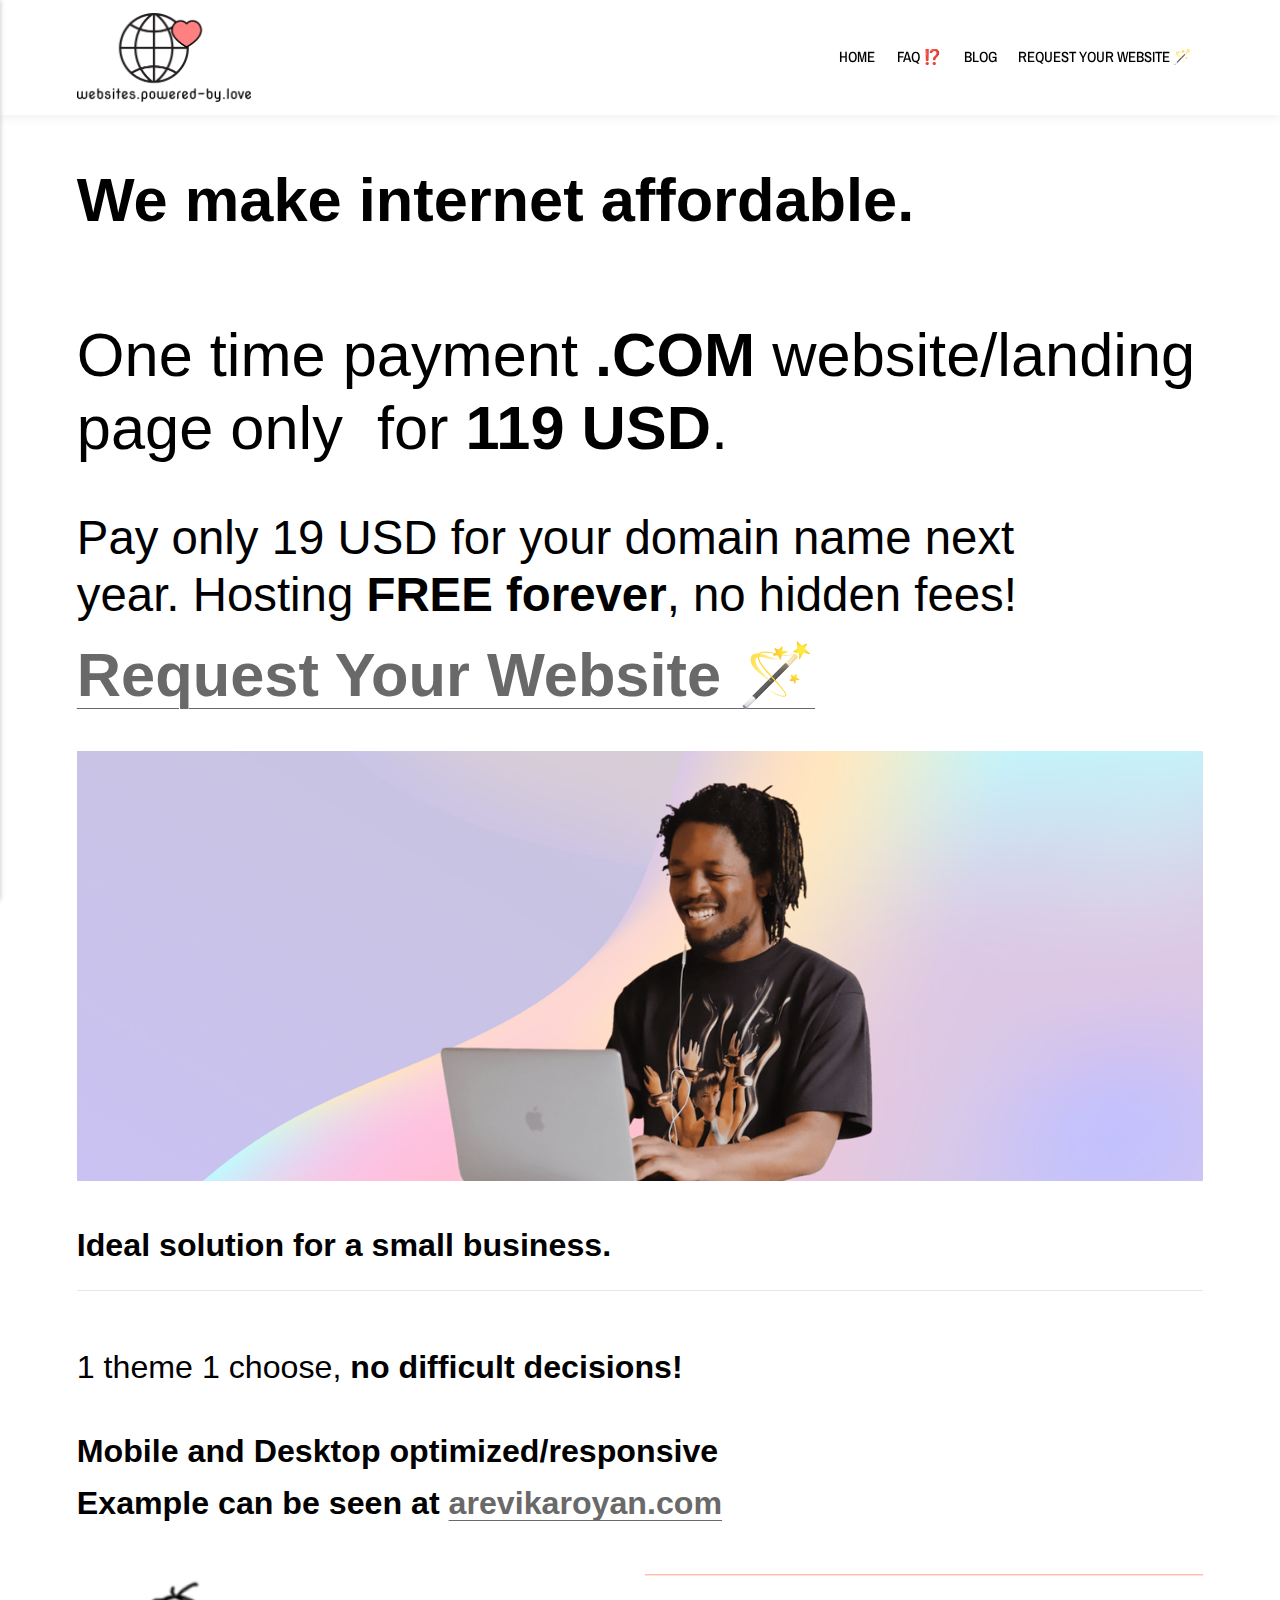
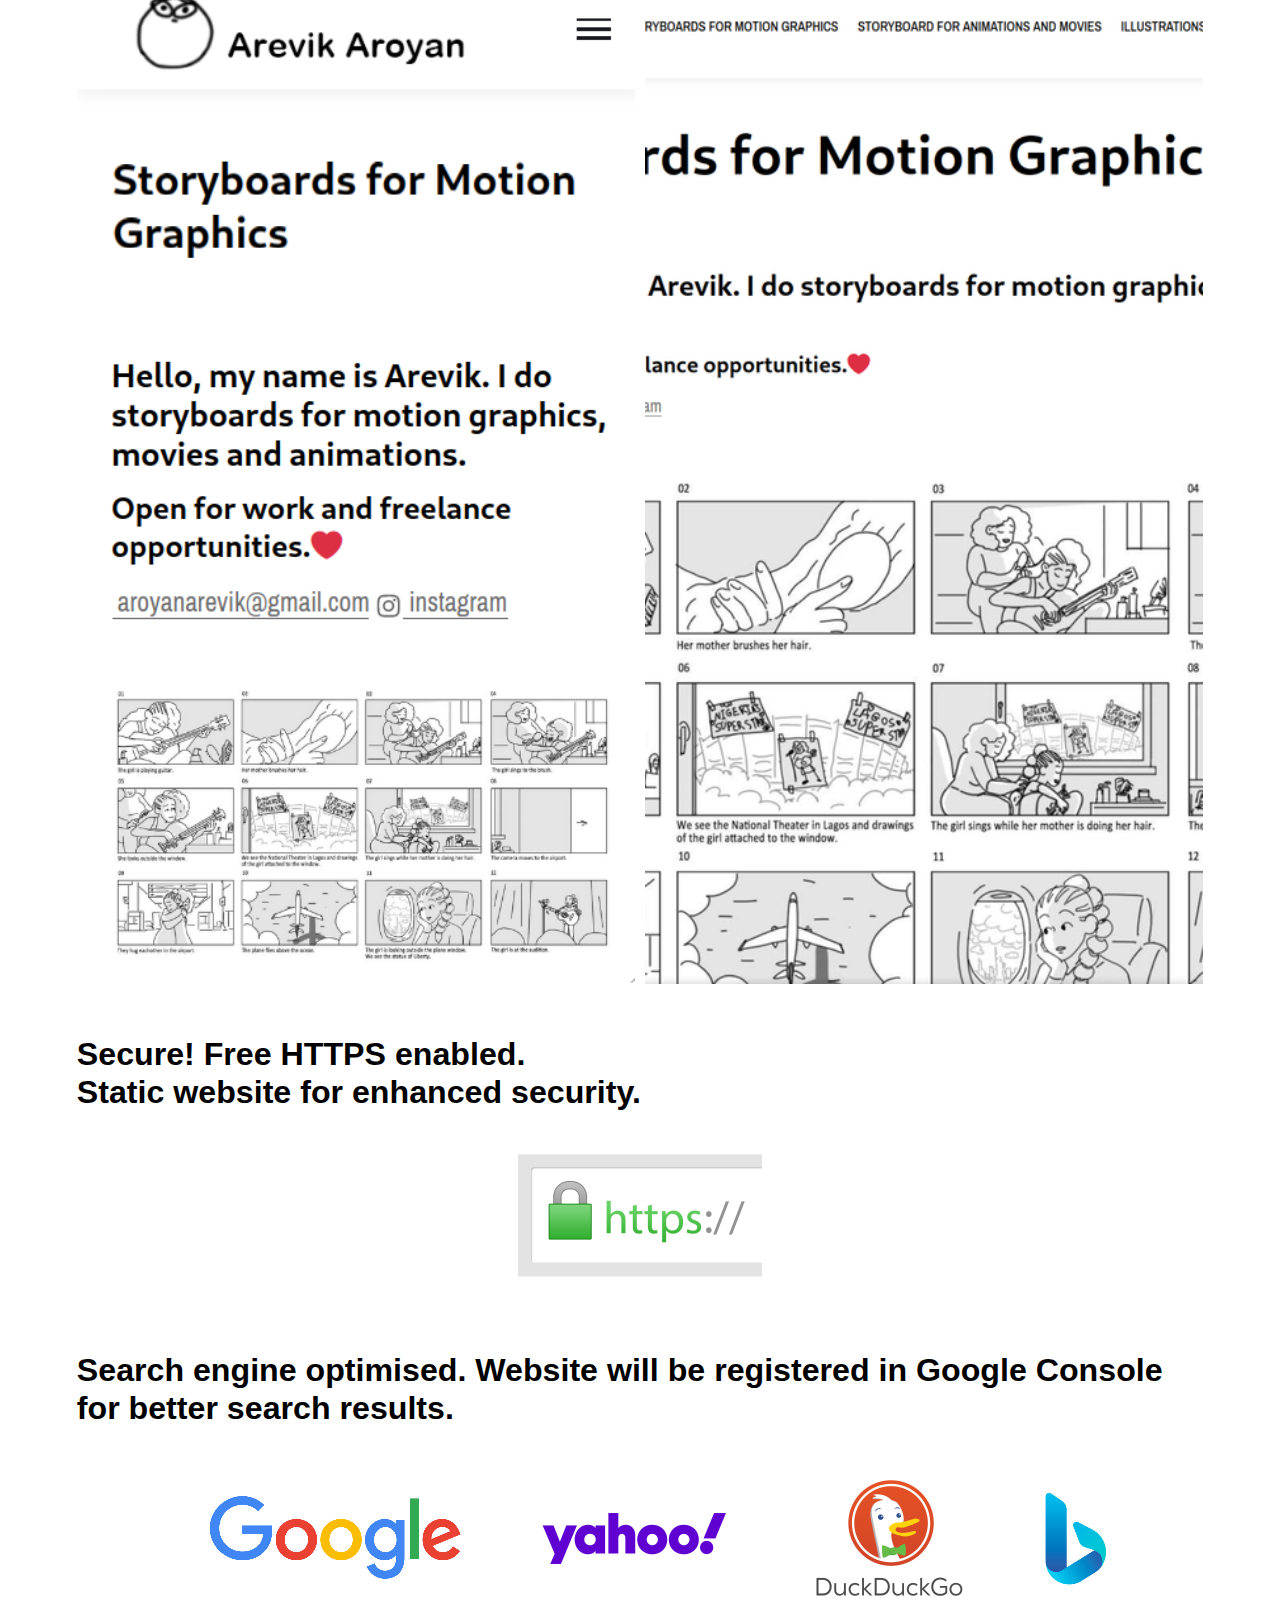
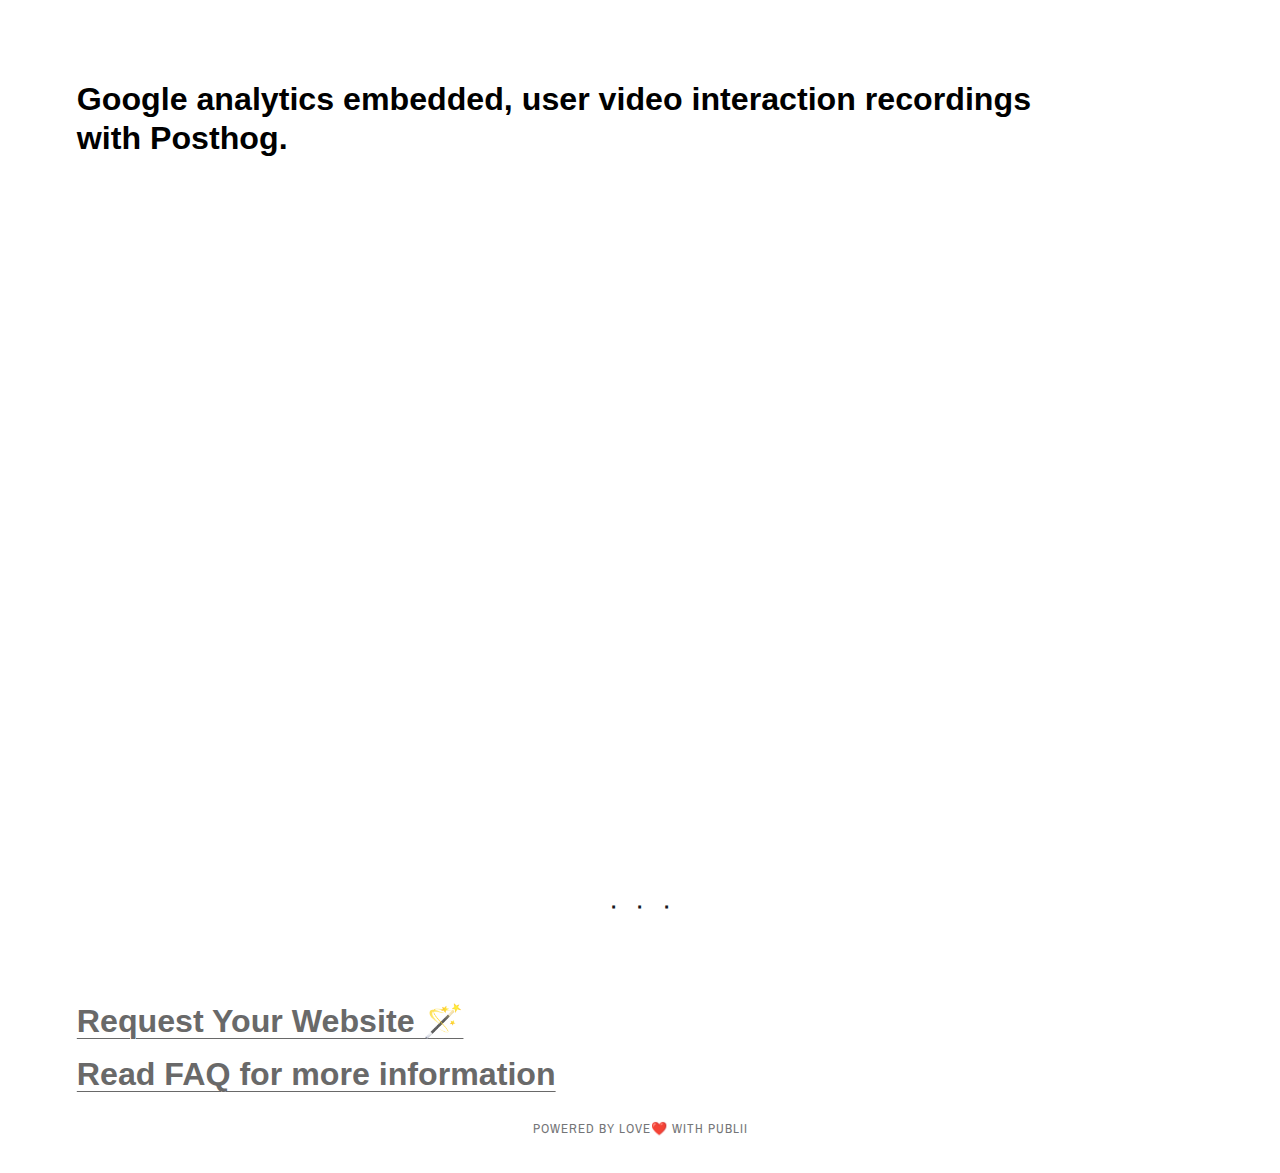
==== index.html @ 9381886c "Updated from Publii" ====
<!DOCTYPE html><html lang="en-gb"><head><meta charset="utf-8"><meta http-equiv="X-UA-Compatible" content="IE=edge"><meta name="viewport" content="width=device-width,initial-scale=1"><title>websites.powered-by.love</title><meta name="generator" content="Publii Open-Source CMS for Static Site"><link rel="canonical" href="https://shekspir55.github.io/websites.powered-by/"><link rel="alternate" type="application/atom+xml" href="https://shekspir55.github.io/websites.powered-by/feed.xml"><link rel="alternate" type="application/json" href="https://shekspir55.github.io/websites.powered-by/feed.json"><meta property="og:title" content="websites.powered-by.love"><meta property="og:image" content="https://shekspir55.github.io/websites.powered-by/media/website/path14175.png"><meta property="og:site_name" content="websites.powered-by.love"><meta property="og:description" content=""><meta property="og:url" content="https://shekspir55.github.io/websites.powered-by/"><meta property="og:type" content="website"><link rel="shortcut icon" href="https://shekspir55.github.io/websites.powered-by/media/website/1q.png" type="image/x-icon"><link rel="next" href="https://shekspir55.github.io/websites.powered-by/page/2/"><link rel="preload" href="https://shekspir55.github.io/websites.powered-by/assets/dynamic/fonts/archivonarrow/archivonarrow.woff2" as="font" type="font/woff2" crossorigin><link rel="stylesheet" href="https://shekspir55.github.io/websites.powered-by/assets/css/style.css?v=2bb190a3714b5982da60c66090cb74fc"><link rel="stylesheet" href="https://shekspir55.github.io/websites.powered-by/assets/css/photoswipe.css?v=357f87f4e9502a5318d89e8e76e0a344"><script type="application/ld+json">{"@context":"http://schema.org","@type":"Organization","name":"websites.powered-by.love","logo":"https://shekspir55.github.io/websites.powered-by/media/website/path14175.png","url":"https://shekspir55.github.io/websites.powered-by/","sameAs":[]}</script><style>.pswp--svg .pswp__button,
		                 .pswp--svg .pswp__button--arrow--left:before,
		                 .pswp--svg .pswp__button--arrow--right:before {
			                background-image: url(https://shekspir55.github.io/websites.powered-by/assets/svg/gallery-icons-light.svg);
		                 }</style><script async src="https://www.googletagmanager.com/gtag/js?id=G-YWDG2WTT13"></script><script>window.dataLayer = window.dataLayer || [];
  function gtag(){dataLayer.push(arguments);}
  gtag('js', new Date());

  gtag('config', 'G-YWDG2WTT13');</script><script>!function(t,e){var o,n,p,r;e.__SV||(window.posthog=e,e._i=[],e.init=function(i,s,a){function g(t,e){var o=e.split(".");2==o.length&&(t=t[o[0]],e=o[1]),t[e]=function(){t.push([e].concat(Array.prototype.slice.call(arguments,0)))}}(p=t.createElement("script")).type="text/javascript",p.async=!0,p.src=s.api_host+"/static/array.js",(r=t.getElementsByTagName("script")[0]).parentNode.insertBefore(p,r);var u=e;for(void 0!==a?u=e[a]=[]:a="posthog",u.people=u.people||[],u.toString=function(t){var e="posthog";return"posthog"!==a&&(e+="."+a),t||(e+=" (stub)"),e},u.people.toString=function(){return u.toString(1)+".people (stub)"},o="capture identify alias people.set people.set_once set_config register register_once unregister opt_out_capturing has_opted_out_capturing opt_in_capturing reset isFeatureEnabled onFeatureFlags getFeatureFlag getFeatureFlagPayload reloadFeatureFlags group updateEarlyAccessFeatureEnrollment getEarlyAccessFeatures getActiveMatchingSurveys getSurveys".split(" "),n=0;n<o.length;n++)g(u,o[n]);e._i.push([i,s,a])},e.__SV=1)}(document,window.posthog||[]);
    posthog.init('phc_wtRi8FMsAOZRmeMIQStQ4DPzgzR9yTfXmKylAHMdmz2',{api_host:'https://app.posthog.com'})</script></head><body><div class="site-container"><header class="top" id="js-header"><a class="logo" href="https://shekspir55.github.io/websites.powered-by/"><img src="https://shekspir55.github.io/websites.powered-by/media/website/path14175.png" alt="websites.powered-by.love" width="358" height="183"></a><nav class="navbar js-navbar"><button class="navbar__toggle js-toggle" aria-label="Menu" aria-haspopup="true" aria-expanded="false"><span class="navbar__toggle-box"><span class="navbar__toggle-inner">Menu</span></span></button><ul class="navbar__menu"><li><a href="https://shekspir55.github.io/websites.powered-by/home/" target="_self">Home</a></li><li><a href="https://shekspir55.github.io/websites.powered-by/faq/" title="faq" target="_self">FAQ ⁉️</a></li><li><a href="https://shekspir55.github.io/websites.powered-by/tags/blog/" target="_self">Blog</a></li><li><a href="https://shekspir55.github.io/websites.powered-by/contact/" target="_self">Request your website 🪄</a></li></ul></nav></header><main><article class="post"><div class="hero"><header class="hero__content"><div class="wrapper"><h1>We make internet affordable.</h1></div></header></div><div class="wrapper post__entry"><h1 id="span-stylefontweight-normalone-time-payment-spancomspan-stylefontweight-normal-websitelanding-page-onlynbsp-for-span119-usdspan-stylefontweight-normalspanbr"><span style="font-weight: normal;">One time payment </span>.COM<span style="font-weight: normal;"> website/landing page only&nbsp; for </span>119 USD<span style="font-weight: normal;">.</span><br></h1><h2 id="span-stylefontweight-normalpay-only-19-usd-for-your-domain-name-next-yearnbsphosting-spanfree-foreverspan-stylefontweight-normal-no-hidden-feesnbspspanbr"><span style="font-weight: normal;">Pay only 19 USD for your domain name next year.&nbsp;Hosting </span>FREE forever<span style="font-weight: normal;">, no hidden fees!&nbsp;</span><br></h2><h1 id="request-your-websitespan-stylefontweight-normalnbspspan"><a href="https://shekspir55.github.io/websites.powered-by/contact/">Request Your Website<span style="font-weight: normal;">&nbsp;🪄</span></a></h1><figure class="post__image post__image--center"><img decoding="async" loading="lazy" src="https://shekspir55.github.io/websites.powered-by/media/posts/16/removal.ai_214b4157-aac8-4cd3-b562-860cccdc4b7f-2023-08-03_08-09-2.png" sizes="100vw" srcset="https://shekspir55.github.io/websites.powered-by/media/posts/16/responsive/removal.ai_214b4157-aac8-4cd3-b562-860cccdc4b7f-2023-08-03_08-09-2-xs.png 300w, https://shekspir55.github.io/websites.powered-by/media/posts/16/responsive/removal.ai_214b4157-aac8-4cd3-b562-860cccdc4b7f-2023-08-03_08-09-2-sm.png 480w, https://shekspir55.github.io/websites.powered-by/media/posts/16/responsive/removal.ai_214b4157-aac8-4cd3-b562-860cccdc4b7f-2023-08-03_08-09-2-md.png 768w, https://shekspir55.github.io/websites.powered-by/media/posts/16/responsive/removal.ai_214b4157-aac8-4cd3-b562-860cccdc4b7f-2023-08-03_08-09-2-lg.png 1024w, https://shekspir55.github.io/websites.powered-by/media/posts/16/responsive/removal.ai_214b4157-aac8-4cd3-b562-860cccdc4b7f-2023-08-03_08-09-2-xl.png 1360w, https://shekspir55.github.io/websites.powered-by/media/posts/16/responsive/removal.ai_214b4157-aac8-4cd3-b562-860cccdc4b7f-2023-08-03_08-09-2-2xl.png 1600w" height="718" width="1880" alt=""></figure><h3 id="ideal-solution-for-a-small-business">Ideal solution for a small business.</h3><hr class="separator separator--long-line"><h3 id="span-stylefontweight-normal1-theme-1-spanspan-stylefontweight-400choosespanspan-stylefontweight-normal-spanno-difficult-decisions"><span style="font-weight: normal;">1 theme 1 </span><span style="font-weight: 400;">choose</span><span style="font-weight: normal;">, </span>no difficult decisions!</h3><div id="example-can-be-seen-at-arevikaroyancom"><h3>Mobile and Desktop optimized/responsive</h3><h3>Example can be seen at <a target="_blank" href="https://arevikaroyan.com">arevikaroyan.com</a></h3></div><div class="gallery-wrapper"><div class="gallery" data-columns="2"><figure class="gallery__item"><a href="https://shekspir55.github.io/websites.powered-by/media/posts/16/gallery/2023-08-03_09-31.png" data-size="440x797"><img decoding="async" loading="lazy" src="https://shekspir55.github.io/websites.powered-by/media/posts/16/gallery/2023-08-03_09-31-thumbnail.png" height="797" width="440" alt=""></a></figure><figure class="gallery__item"><a href="https://shekspir55.github.io/websites.powered-by/media/posts/16/gallery/2023-08-03_09-30.png" data-size="2256x1356"><img decoding="async" loading="lazy" src="https://shekspir55.github.io/websites.powered-by/media/posts/16/gallery/2023-08-03_09-30-thumbnail.png" height="769" width="1280" alt=""></a></figure></div></div><h3 id="secure-free-https-enabledbrstatic-website-for-enhanced-securitybr">Secure! Free HTTPS enabled.<br>Static website for enhanced security.<br></h3><figure class="post__image post__image--center"><img decoding="async" loading="lazy" src="https://shekspir55.github.io/websites.powered-by/media/posts/16/rect2d34.png" sizes="100vw" srcset="https://shekspir55.github.io/websites.powered-by/media/posts/16/responsive/rect2d34-xs.png 300w, https://shekspir55.github.io/websites.powered-by/media/posts/16/responsive/rect2d34-sm.png 480w, https://shekspir55.github.io/websites.powered-by/media/posts/16/responsive/rect2d34-md.png 768w, https://shekspir55.github.io/websites.powered-by/media/posts/16/responsive/rect2d34-lg.png 1024w, https://shekspir55.github.io/websites.powered-by/media/posts/16/responsive/rect2d34-xl.png 1360w, https://shekspir55.github.io/websites.powered-by/media/posts/16/responsive/rect2d34-2xl.png 1600w" height="179" width="1000" alt=""></figure><h3 id="search-engine-optimised-website-will-be-registered-in-google-console-for-better-search-results">Search engine optimised. Website will be registered in Google Console for better search results.</h3><figure class="post__image post__image--center"><img decoding="async" loading="lazy" src="https://shekspir55.github.io/websites.powered-by/media/posts/16/rect234-2.png" sizes="100vw" srcset="https://shekspir55.github.io/websites.powered-by/media/posts/16/responsive/rect234-2-xs.png 300w, https://shekspir55.github.io/websites.powered-by/media/posts/16/responsive/rect234-2-sm.png 480w, https://shekspir55.github.io/websites.powered-by/media/posts/16/responsive/rect234-2-md.png 768w, https://shekspir55.github.io/websites.powered-by/media/posts/16/responsive/rect234-2-lg.png 1024w, https://shekspir55.github.io/websites.powered-by/media/posts/16/responsive/rect234-2-xl.png 1360w, https://shekspir55.github.io/websites.powered-by/media/posts/16/responsive/rect234-2-2xl.png 1600w" height="193" width="1000" alt=""></figure><h3 id="google-analytics-embedded-user-video-interaction-recordings-withnbspposthog">Google analytics embedded, user video interaction recordings with&nbsp;Posthog.</h3><figure class="post__image post__image--center"><img decoding="async" loading="lazy" src="https://shekspir55.github.io/websites.powered-by/media/posts/16/2023-08-03_07-14.png" sizes="100vw" srcset="https://shekspir55.github.io/websites.powered-by/media/posts/16/responsive/2023-08-03_07-14-xs.png 300w, https://shekspir55.github.io/websites.powered-by/media/posts/16/responsive/2023-08-03_07-14-sm.png 480w, https://shekspir55.github.io/websites.powered-by/media/posts/16/responsive/2023-08-03_07-14-md.png 768w, https://shekspir55.github.io/websites.powered-by/media/posts/16/responsive/2023-08-03_07-14-lg.png 1024w, https://shekspir55.github.io/websites.powered-by/media/posts/16/responsive/2023-08-03_07-14-xl.png 1360w, https://shekspir55.github.io/websites.powered-by/media/posts/16/responsive/2023-08-03_07-14-2xl.png 1600w" height="1301" width="2142" alt=""></figure><p></p><hr class="separator separator--dots"><h3 id="brrequest-your-website-"><a href="https://shekspir55.github.io/websites.powered-by/contact/"><br>Request Your Website 🪄</a></h3><h3 id="read-faq-for-more-information"><a href="https://shekspir55.github.io/websites.powered-by/faq/">Read FAQ for more information</a></h3></div></article></main><footer class="footer"><div class="footer__social"></div><div class="footer__copyright"><p>Powered by love❤️ with publii</p></div><button onclick="backToTopFunction()" id="backToTop" class="footer__bttop" aria-label="Back to top" title="Back to top"><svg><use xlink:href="https://shekspir55.github.io/websites.powered-by/assets/svg/svg-map.svg#toparrow"/></svg></button></footer></div><script>window.publiiThemeMenuConfig = {    
        mobileMenuMode: 'sidebar',
        animationSpeed: 300,
        submenuWidth: 'auto',
        doubleClickTime: 500,
        mobileMenuExpandableSubmenus: true, 
        relatedContainerForOverlayMenuSelector: '.top',
   };</script><script defer="defer" src="https://shekspir55.github.io/websites.powered-by/assets/js/scripts.min.js?v=6ca8b60e6534a3888de1205e82df8528"></script><script>var images = document.querySelectorAll('img[loading]');

        for (var i = 0; i < images.length; i++) {
            if (images[i].complete) {
                images[i].classList.add('is-loaded');
            } else {
                images[i].addEventListener('load', function () {
                    this.classList.add('is-loaded');
                }, false);
            }
        }</script><script defer="defer" src="https://shekspir55.github.io/websites.powered-by/assets/js/photoswipe.min.js?v=017385b552f7e0d979e2e2fe6f324015"></script><script defer="defer" src="https://shekspir55.github.io/websites.powered-by/assets/js/photoswipe-ui-default.min.js?v=d067f0883540b1ddda0e2c9ad1b14260"></script><script>var initPhotoSwipeFromDOM=function(gallerySelector){var parseThumbnailElements=function(el){var thumbElements=el.childNodes,numNodes=thumbElements.length,items=[],figureEl,linkEl,size,item;for(var i=0;i<numNodes;i++){figureEl=thumbElements[i];if(figureEl.nodeType!==1){continue;}
          linkEl=figureEl.children[0];size=linkEl.getAttribute('data-size').split('x');item={src:linkEl.getAttribute('href'),w:parseInt(size[0],10),h:parseInt(size[1],10)};if(figureEl.children.length>1){item.title=figureEl.children[1].innerHTML;}
          if(linkEl.children.length>0){item.msrc=linkEl.children[0].getAttribute('src');}
          item.el=figureEl;items.push(item);}
          return items;};var closest=function closest(el,fn){return el&&(fn(el)?el:closest(el.parentNode,fn));};var onThumbnailsClick=function(e){e=e||window.event;e.preventDefault?e.preventDefault():e.returnValue=false;var eTarget=e.target||e.srcElement;var clickedListItem=closest(eTarget,function(el){return(el.tagName&&el.tagName.toUpperCase()==='FIGURE');});if(!clickedListItem){return;}
          var clickedGallery=clickedListItem.parentNode,childNodes=clickedListItem.parentNode.childNodes,numChildNodes=childNodes.length,nodeIndex=0,index;for(var i=0;i<numChildNodes;i++){if(childNodes[i].nodeType!==1){continue;}
          if(childNodes[i]===clickedListItem){index=nodeIndex;break;}
          nodeIndex++;}
          if(index>=0){openPhotoSwipe(index,clickedGallery);}
          return false;};var photoswipeParseHash=function(){var hash=window.location.hash.substring(1),params={};if(hash.length<5){return params;}
          var vars=hash.split('&');for(var i=0;i<vars.length;i++){if(!vars[i]){continue;}
          var pair=vars[i].split('=');if(pair.length<2){continue;}
          params[pair[0]]=pair[1];}
          if(params.gid){params.gid=parseInt(params.gid,10);}
          return params;};var openPhotoSwipe=function(index,galleryElement,disableAnimation,fromURL){var pswpElement=document.querySelectorAll('.pswp')[0],gallery,options,items;items=parseThumbnailElements(galleryElement);options={galleryUID:galleryElement.getAttribute('data-pswp-uid'),getThumbBoundsFn:function(index){var thumbnail=items[index].el.getElementsByTagName('img')[0],pageYScroll=window.pageYOffset||document.documentElement.scrollTop,rect=thumbnail.getBoundingClientRect();return{x:rect.left,y:rect.top+pageYScroll,w:rect.width};},
          mainClass:'pswp--dark',
          preload: [1,2],
          hideAnimationDuration:200,
          showAnimationDuration:0,
          bgOpacity: 0.7,
          showHideOpacity:true,
          closeOnScroll: true,
          arrowKeys: true,
          closeEl: true,
          captionEl: true,
          fullscreenEl: true,
          zoomEl: true,
          shareEl: true,
          counterEl: true,
          arrowEl: true,
          preloaderEl: true
          };if(fromURL){if(options.galleryPIDs){for(var j=0;j<items.length;j++){if(items[j].pid==index){options.index=j;break;}}}else{options.index=parseInt(index,10)-1;}}else{options.index=parseInt(index,10);}
          if(isNaN(options.index)){return;}
          if(disableAnimation){options.showAnimationDuration=0;}
          gallery=new PhotoSwipe(pswpElement,PhotoSwipeUI_Default,items,options);gallery.init();gallery.options.escKey=true;};var galleryElements=document.querySelectorAll(gallerySelector);for(var i=0,l=galleryElements.length;i<l;i++){galleryElements[i].setAttribute('data-pswp-uid',i+1);galleryElements[i].onclick=onThumbnailsClick;}
          var hashData=photoswipeParseHash();if(hashData.pid&&hashData.gid){openPhotoSwipe(hashData.pid,galleryElements[hashData.gid-1],true,true);}};window.addEventListener('load', function () {initPhotoSwipeFromDOM('.gallery');}, false);</script><div class="pswp" tabindex="-1" role="dialog" aria-hidden="true"><div class="pswp__bg"></div><div class="pswp__scroll-wrap"><div class="pswp__container"><div class="pswp__item"></div><div class="pswp__item"></div><div class="pswp__item"></div></div><div class="pswp__ui pswp__ui--hidden"><div class="pswp__top-bar"><div class="pswp__counter"></div><button class="pswp__button pswp__button--close" title="Close (Esc)"></button><button class="pswp__button pswp__button--share" title="Share"></button><button class="pswp__button pswp__button--fs" title="Toggle fullscreen"></button><button class="pswp__button pswp__button--zoom" title="Zoom in/out"></button><div class="pswp__preloader"><div class="pswp__preloader__icn"><div class="pswp__preloader__cut"><div class="pswp__preloader__donut"></div></div></div></div></div><div class="pswp__share-modal pswp__share-modal--hidden pswp__single-tap"><div class="pswp__share-tooltip"></div></div><button class="pswp__button pswp__button--arrow--left" title="Previous (arrow left)"></button><button class="pswp__button pswp__button--arrow--right" title="Next (arrow right)"></button><div class="pswp__caption"><div class="pswp__caption__center"></div></div></div></div></div><script src="https://ajax.googleapis.com/ajax/libs/jquery/3.5.1/jquery.min.js"></script><div class="hover_bkgr_fricc"><span class="helper"></span><div><div class="popupCloseButton">&times;</div><div><h3>🌟 Hello, who are you? 🌟</h3><h4>Don't worry it's totally anonymous!</h4><form style="text-align: left"><div><input type="radio" name="position" value="1" id="motion"><label for="motion">🌟 Motion graphics artist</label><br><input type="radio" name="position" value="2" id="script"><label for="script">🌟 Script writer</label><br><input type="radio" name="position" value="3" id="storyboard"><label for="storyboard">🌟 Storyboard Artist</label><br><input type="radio" name="position" value="4" id="customer"><label for="customer">🌟 Customer (potential)</label><br><input type="radio" name="position" value="5" id="other"><label for="other">🌟 Other</label></div><br><button onclick="submitDataToPostHog(event)" style="width:100%">Submit</button></form></div></div></div><style>/* Popup box BEGIN */
.hover_bkgr_fricc{
    background:rgba(0,0,0,.4);
    cursor:pointer;
    display:none;
    height:100%;
    position:fixed;
    text-align:center;
    top:0;
    width:100%;
    z-index:10000;
}
.hover_bkgr_fricc .helper{
    display:inline-block;
    height:100%;
    vertical-align:middle;
}
    
.hover_bkgr_fricc > div {
  background-color: #fff;
  box-shadow: 10px 10px 60px #555;
  display: inline-block;
  height: auto;
  max-width: 962px;
  min-height: 100px;
  vertical-align: middle;
  width: 90%;
  position: relative;
  border-radius: 8px;
  padding: 25px;
}
    
.popupCloseButton {
    background-color: #fff;
    border: 3px solid #999;
    border-radius: 50px;
    cursor: pointer;
    display: inline-block;
    font-family: arial;
    font-weight: bold;
    position: absolute;
    top: -20px;
    right: -20px;
    font-size: 25px;
    line-height: 30px;
    width: 30px;
    height: 30px;
    text-align: center;
}
.popupCloseButton:hover {
    background-color: #ccc;
}
.trigger_popup_fricc {
    cursor: pointer;
    font-size: 20px;
    margin: 20px;
    display: inline-block;
    font-weight: bold;
}
/* Popup box BEGIN */
  label {
    cursor: pointer;
  }</style><script>const showPopoup = false;
  const test = false;
  const timeInSeconds = 60; // No survey like this
  setTimeout(()=>{
    if(!showPopoup) {
    	return;
    }
    if(!test && localStorage.getItem("survey-passed")){
      console.log('survey passed');
      return;
    }          

       $('.hover_bkgr_fricc').show();
  },(test || timeInSeconds) * 1000); 
    
//     $('.hover_bkgr_fricc').click(function(){
//         $('.hover_bkgr_fricc').hide();
//     });
    $('.popupCloseButton').click(function(){
        $('.hover_bkgr_fricc').hide();
    });
  
    const submitDataToPostHog = (event) => {
      event.preventDefault();
      $('.hover_bkgr_fricc').hide();
      localStorage.setItem("survey-passed", "true");
      // Get survey response and convert to number for better analytics
      const surveyRating = Number(
          document.querySelector('input[name="position"]:checked').value
      );
    	console.log(surveyRating);
      // Capture an event with the rating
      posthog.capture('occupation_survey', {
          rating: surveyRating
      })
      // Set a property on the respondent based on the rating
      posthog.people.set({
          survey_rating: surveyRating
      })
  }</script></body></html>
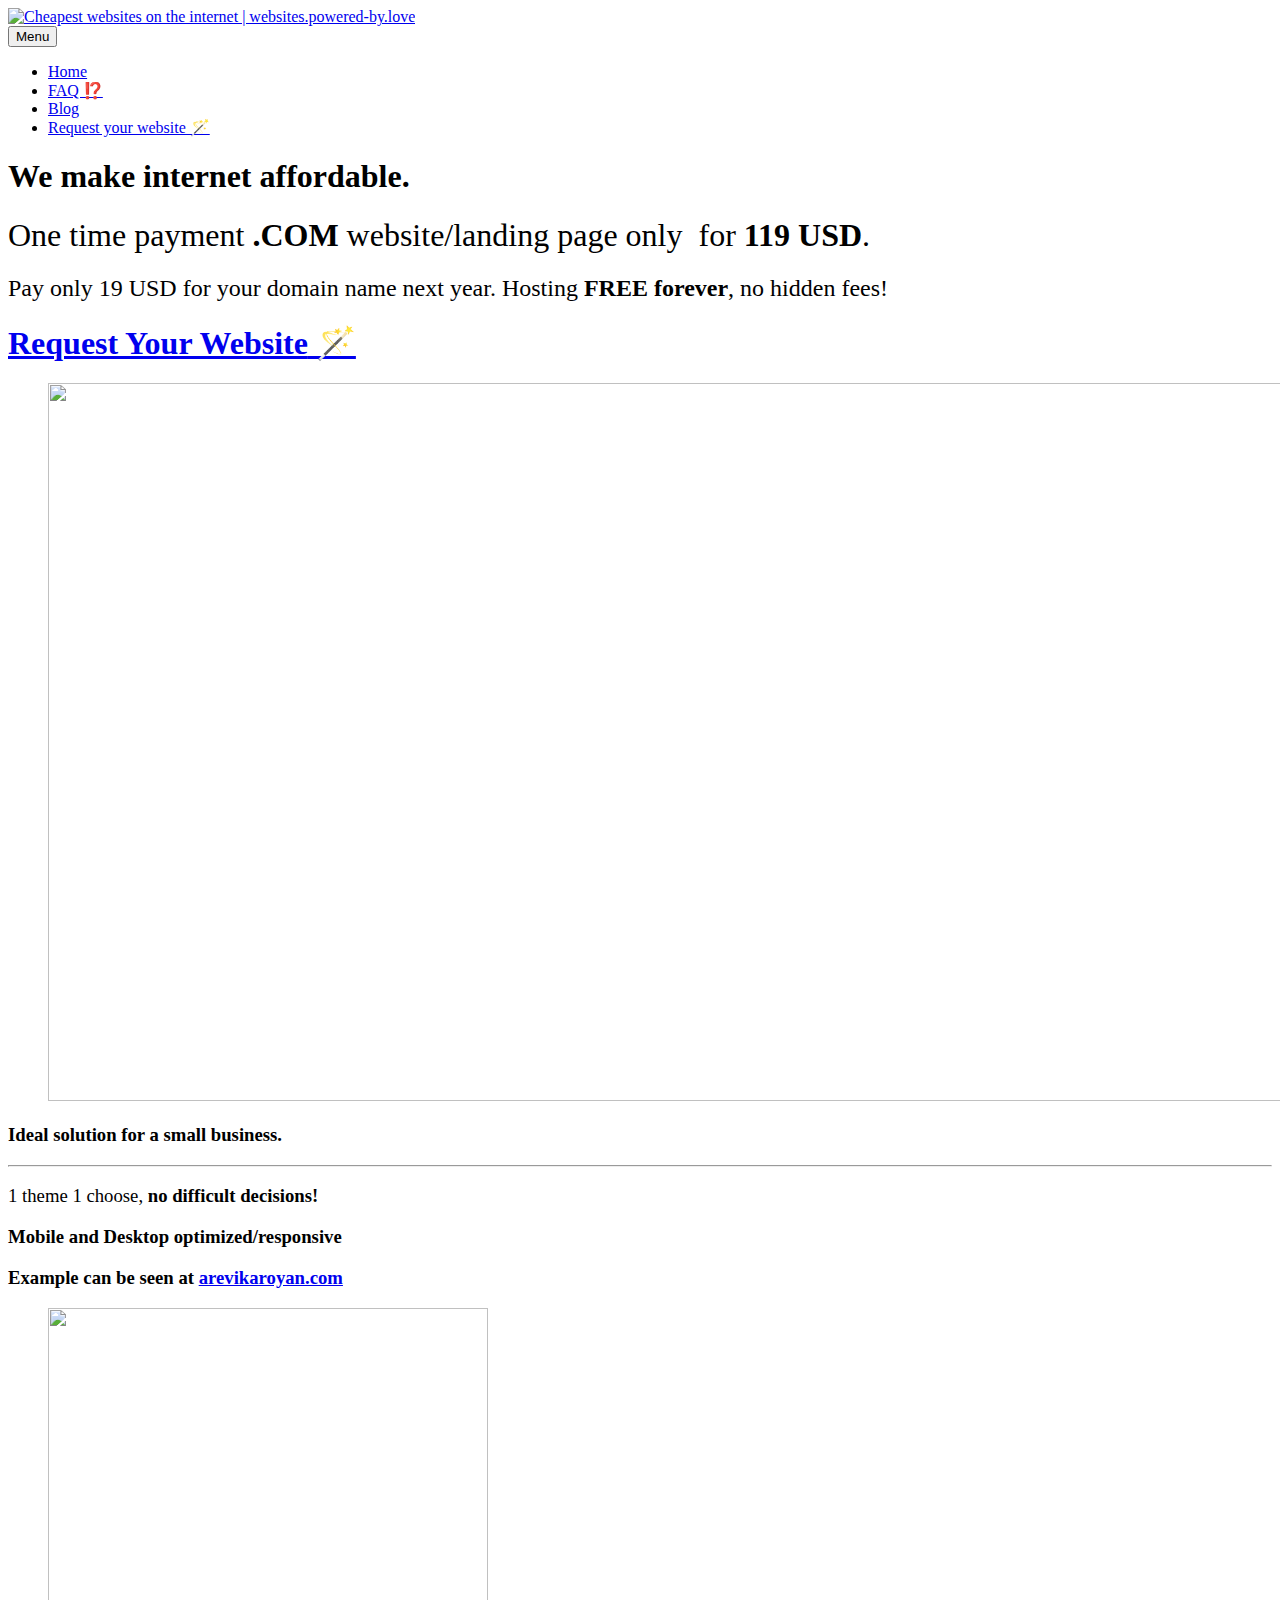
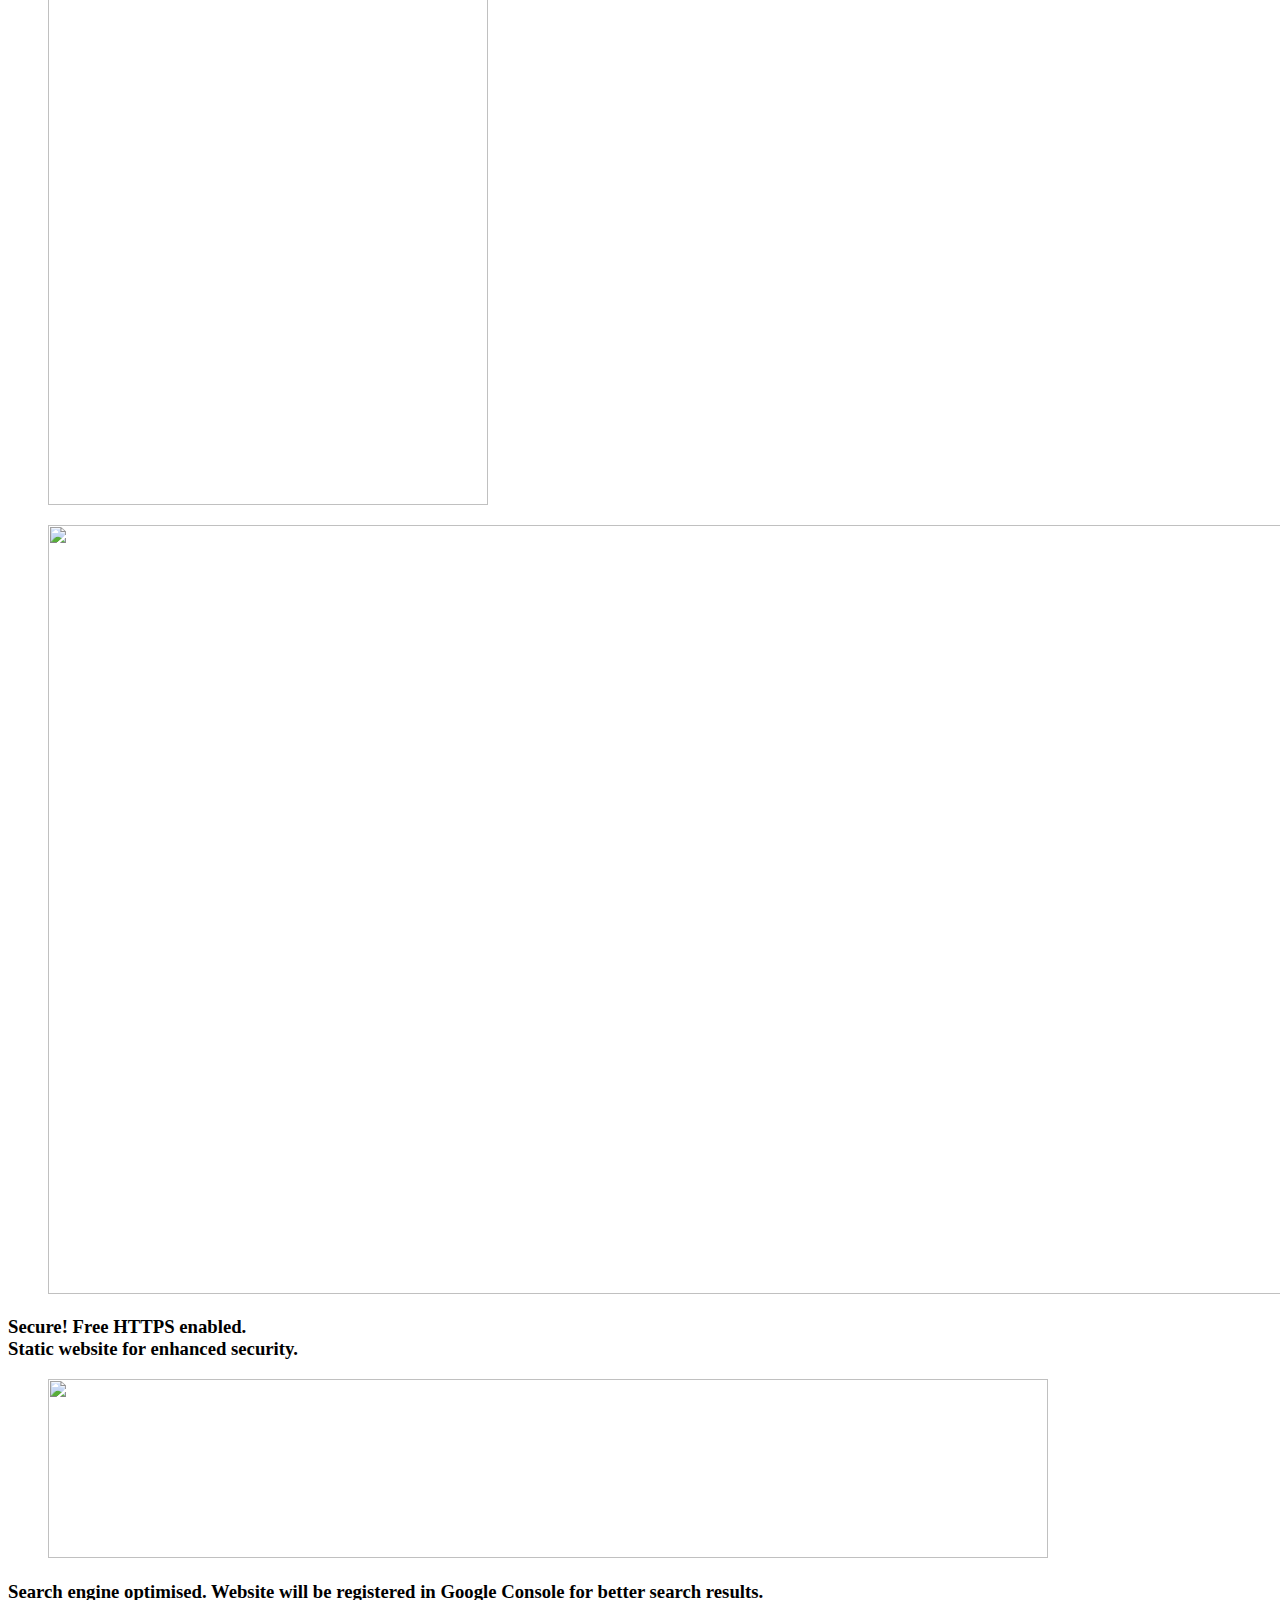
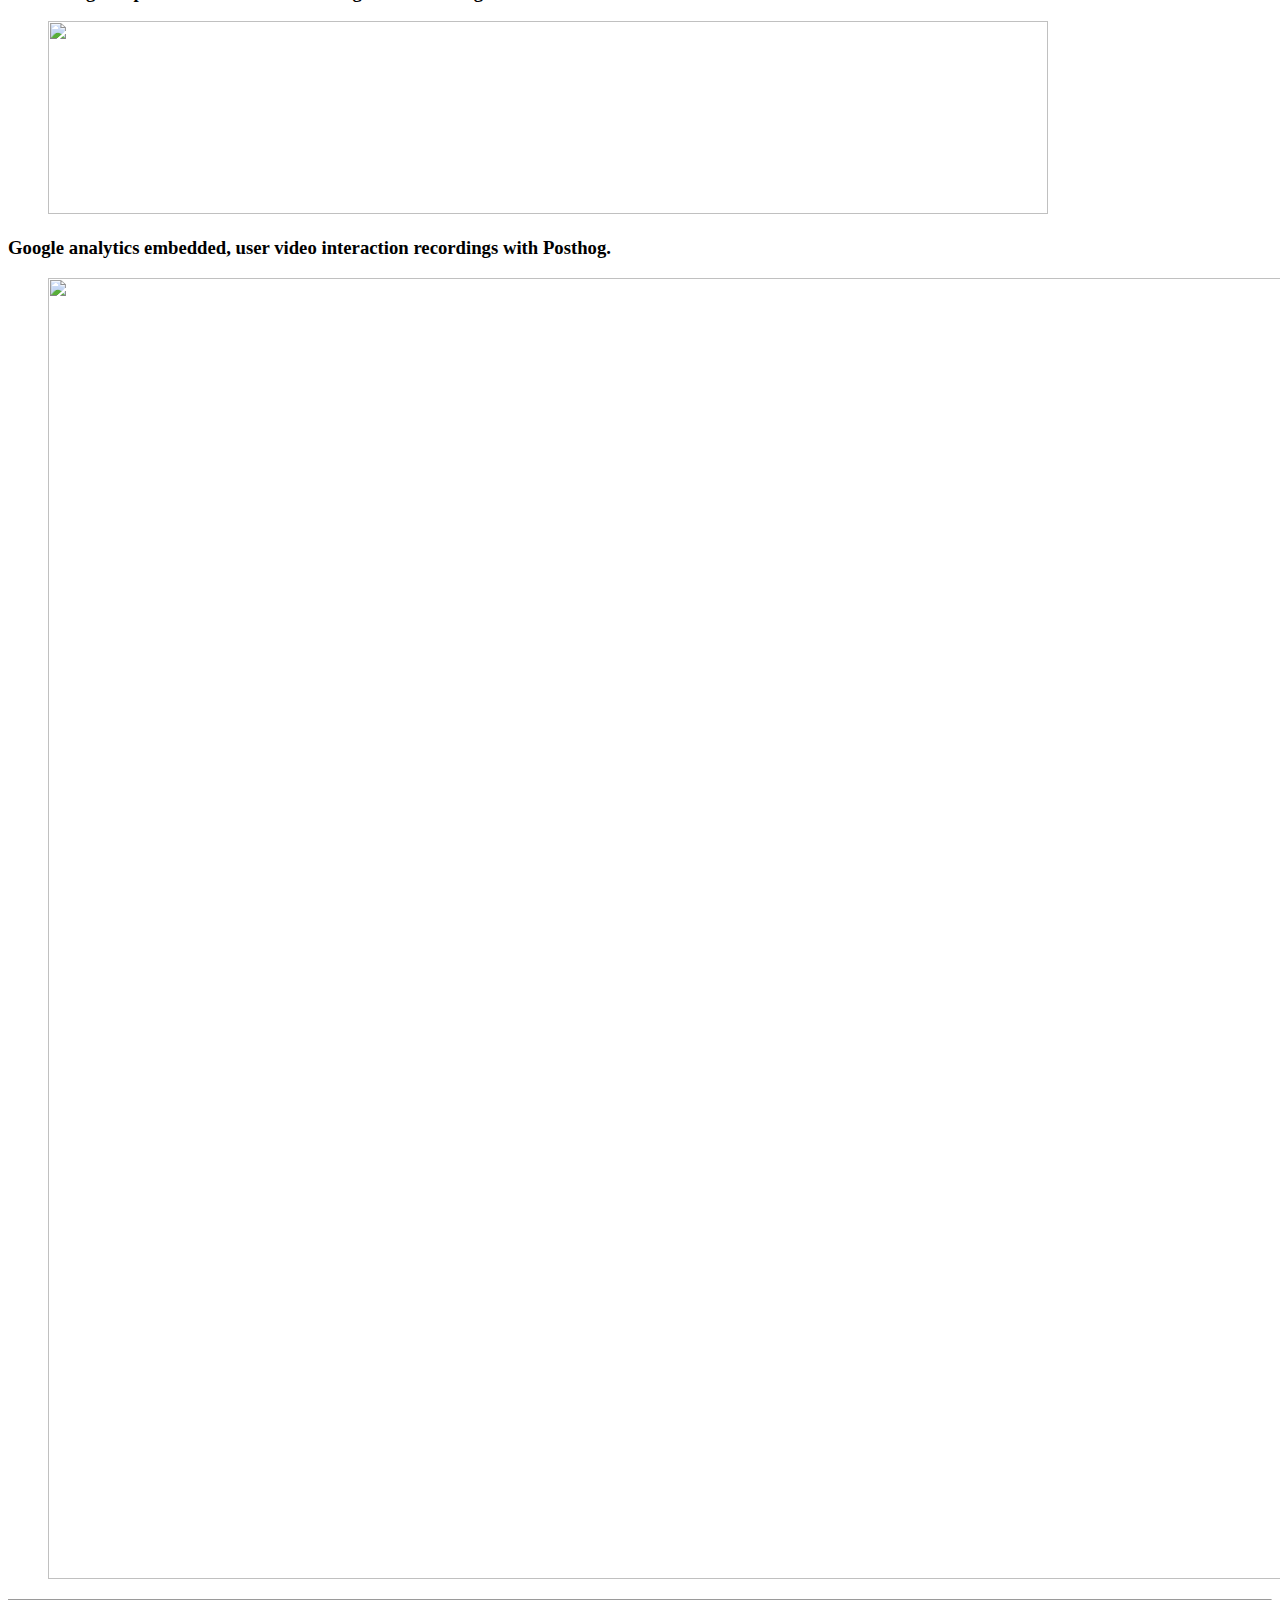
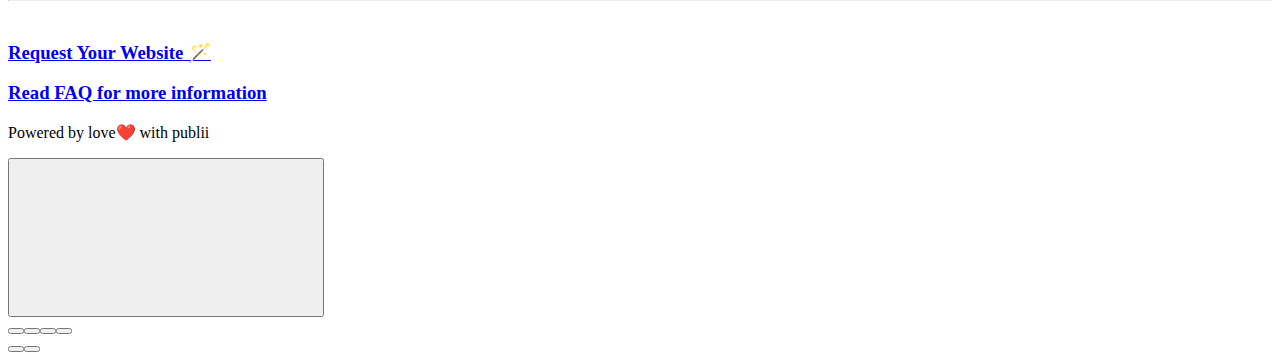
==== commit 0f94192f: "Updated from Publii" ====
--- a/index.html
+++ b/index.html
@@ -1,20 +1,20 @@
-<!DOCTYPE html><html lang="en-gb"><head><meta charset="utf-8"><meta http-equiv="X-UA-Compatible" content="IE=edge"><meta name="viewport" content="width=device-width,initial-scale=1"><title>websites.powered-by.love</title><meta name="generator" content="Publii Open-Source CMS for Static Site"><link rel="canonical" href="https://shekspir55.github.io/websites.powered-by/"><link rel="alternate" type="application/atom+xml" href="https://shekspir55.github.io/websites.powered-by/feed.xml"><link rel="alternate" type="application/json" href="https://shekspir55.github.io/websites.powered-by/feed.json"><meta property="og:title" content="websites.powered-by.love"><meta property="og:image" content="https://shekspir55.github.io/websites.powered-by/media/website/path14175.png"><meta property="og:site_name" content="websites.powered-by.love"><meta property="og:description" content=""><meta property="og:url" content="https://shekspir55.github.io/websites.powered-by/"><meta property="og:type" content="website"><link rel="shortcut icon" href="https://shekspir55.github.io/websites.powered-by/media/website/1q.png" type="image/x-icon"><link rel="next" href="https://shekspir55.github.io/websites.powered-by/page/2/"><link rel="preload" href="https://shekspir55.github.io/websites.powered-by/assets/dynamic/fonts/archivonarrow/archivonarrow.woff2" as="font" type="font/woff2" crossorigin><link rel="stylesheet" href="https://shekspir55.github.io/websites.powered-by/assets/css/style.css?v=2bb190a3714b5982da60c66090cb74fc"><link rel="stylesheet" href="https://shekspir55.github.io/websites.powered-by/assets/css/photoswipe.css?v=357f87f4e9502a5318d89e8e76e0a344"><script type="application/ld+json">{"@context":"http://schema.org","@type":"Organization","name":"websites.powered-by.love","logo":"https://shekspir55.github.io/websites.powered-by/media/website/path14175.png","url":"https://shekspir55.github.io/websites.powered-by/","sameAs":[]}</script><style>.pswp--svg .pswp__button,
+<!DOCTYPE html><html lang="en-gb"><head><meta charset="utf-8"><meta http-equiv="X-UA-Compatible" content="IE=edge"><meta name="viewport" content="width=device-width,initial-scale=1"><title>Cheapest websites on the internet | websites.powered-by.love</title><meta name="generator" content="Publii Open-Source CMS for Static Site"><link rel="canonical" href="https://websites.powered-by.love/"><link rel="alternate" type="application/atom+xml" href="https://websites.powered-by.love/feed.xml"><link rel="alternate" type="application/json" href="https://websites.powered-by.love/feed.json"><meta property="og:title" content="Cheapest websites on the internet | websites.powered-by.love"><meta property="og:image" content="https://websites.powered-by.love/media/website/path14175.png"><meta property="og:site_name" content="Cheapest websites on the internet | websites.powered-by.love"><meta property="og:description" content=""><meta property="og:url" content="https://websites.powered-by.love/"><meta property="og:type" content="website"><link rel="shortcut icon" href="https://websites.powered-by.love/media/website/1q.png" type="image/x-icon"><link rel="next" href="https://websites.powered-by.love/page/2/"><link rel="preload" href="https://websites.powered-by.love/assets/dynamic/fonts/archivonarrow/archivonarrow.woff2" as="font" type="font/woff2" crossorigin><link rel="stylesheet" href="https://websites.powered-by.love/assets/css/style.css?v=2bb190a3714b5982da60c66090cb74fc"><link rel="stylesheet" href="https://websites.powered-by.love/assets/css/photoswipe.css?v=357f87f4e9502a5318d89e8e76e0a344"><script type="application/ld+json">{"@context":"http://schema.org","@type":"Organization","name":"Cheapest websites on the internet | websites.powered-by.love","logo":"https://websites.powered-by.love/media/website/path14175.png","url":"https://websites.powered-by.love/","sameAs":[]}</script><style>.pswp--svg .pswp__button,
 		                 .pswp--svg .pswp__button--arrow--left:before,
 		                 .pswp--svg .pswp__button--arrow--right:before {
-			                background-image: url(https://shekspir55.github.io/websites.powered-by/assets/svg/gallery-icons-light.svg);
+			                background-image: url(https://websites.powered-by.love/assets/svg/gallery-icons-light.svg);
 		                 }</style><script async src="https://www.googletagmanager.com/gtag/js?id=G-YWDG2WTT13"></script><script>window.dataLayer = window.dataLayer || [];
   function gtag(){dataLayer.push(arguments);}
   gtag('js', new Date());
 
   gtag('config', 'G-YWDG2WTT13');</script><script>!function(t,e){var o,n,p,r;e.__SV||(window.posthog=e,e._i=[],e.init=function(i,s,a){function g(t,e){var o=e.split(".");2==o.length&&(t=t[o[0]],e=o[1]),t[e]=function(){t.push([e].concat(Array.prototype.slice.call(arguments,0)))}}(p=t.createElement("script")).type="text/javascript",p.async=!0,p.src=s.api_host+"/static/array.js",(r=t.getElementsByTagName("script")[0]).parentNode.insertBefore(p,r);var u=e;for(void 0!==a?u=e[a]=[]:a="posthog",u.people=u.people||[],u.toString=function(t){var e="posthog";return"posthog"!==a&&(e+="."+a),t||(e+=" (stub)"),e},u.people.toString=function(){return u.toString(1)+".people (stub)"},o="capture identify alias people.set people.set_once set_config register register_once unregister opt_out_capturing has_opted_out_capturing opt_in_capturing reset isFeatureEnabled onFeatureFlags getFeatureFlag getFeatureFlagPayload reloadFeatureFlags group updateEarlyAccessFeatureEnrollment getEarlyAccessFeatures getActiveMatchingSurveys getSurveys".split(" "),n=0;n<o.length;n++)g(u,o[n]);e._i.push([i,s,a])},e.__SV=1)}(document,window.posthog||[]);
-    posthog.init('phc_wtRi8FMsAOZRmeMIQStQ4DPzgzR9yTfXmKylAHMdmz2',{api_host:'https://app.posthog.com'})</script></head><body><div class="site-container"><header class="top" id="js-header"><a class="logo" href="https://shekspir55.github.io/websites.powered-by/"><img src="https://shekspir55.github.io/websites.powered-by/media/website/path14175.png" alt="websites.powered-by.love" width="358" height="183"></a><nav class="navbar js-navbar"><button class="navbar__toggle js-toggle" aria-label="Menu" aria-haspopup="true" aria-expanded="false"><span class="navbar__toggle-box"><span class="navbar__toggle-inner">Menu</span></span></button><ul class="navbar__menu"><li><a href="https://shekspir55.github.io/websites.powered-by/home/" target="_self">Home</a></li><li><a href="https://shekspir55.github.io/websites.powered-by/faq/" title="faq" target="_self">FAQ ⁉️</a></li><li><a href="https://shekspir55.github.io/websites.powered-by/tags/blog/" target="_self">Blog</a></li><li><a href="https://shekspir55.github.io/websites.powered-by/contact/" target="_self">Request your website 🪄</a></li></ul></nav></header><main><article class="post"><div class="hero"><header class="hero__content"><div class="wrapper"><h1>We make internet affordable.</h1></div></header></div><div class="wrapper post__entry"><h1 id="span-stylefontweight-normalone-time-payment-spancomspan-stylefontweight-normal-websitelanding-page-onlynbsp-for-span119-usdspan-stylefontweight-normalspanbr"><span style="font-weight: normal;">One time payment </span>.COM<span style="font-weight: normal;"> website/landing page only&nbsp; for </span>119 USD<span style="font-weight: normal;">.</span><br></h1><h2 id="span-stylefontweight-normalpay-only-19-usd-for-your-domain-name-next-yearnbsphosting-spanfree-foreverspan-stylefontweight-normal-no-hidden-feesnbspspanbr"><span style="font-weight: normal;">Pay only 19 USD for your domain name next year.&nbsp;Hosting </span>FREE forever<span style="font-weight: normal;">, no hidden fees!&nbsp;</span><br></h2><h1 id="request-your-websitespan-stylefontweight-normalnbspspan"><a href="https://shekspir55.github.io/websites.powered-by/contact/">Request Your Website<span style="font-weight: normal;">&nbsp;🪄</span></a></h1><figure class="post__image post__image--center"><img decoding="async" loading="lazy" src="https://shekspir55.github.io/websites.powered-by/media/posts/16/removal.ai_214b4157-aac8-4cd3-b562-860cccdc4b7f-2023-08-03_08-09-2.png" sizes="100vw" srcset="https://shekspir55.github.io/websites.powered-by/media/posts/16/responsive/removal.ai_214b4157-aac8-4cd3-b562-860cccdc4b7f-2023-08-03_08-09-2-xs.png 300w, https://shekspir55.github.io/websites.powered-by/media/posts/16/responsive/removal.ai_214b4157-aac8-4cd3-b562-860cccdc4b7f-2023-08-03_08-09-2-sm.png 480w, https://shekspir55.github.io/websites.powered-by/media/posts/16/responsive/removal.ai_214b4157-aac8-4cd3-b562-860cccdc4b7f-2023-08-03_08-09-2-md.png 768w, https://shekspir55.github.io/websites.powered-by/media/posts/16/responsive/removal.ai_214b4157-aac8-4cd3-b562-860cccdc4b7f-2023-08-03_08-09-2-lg.png 1024w, https://shekspir55.github.io/websites.powered-by/media/posts/16/responsive/removal.ai_214b4157-aac8-4cd3-b562-860cccdc4b7f-2023-08-03_08-09-2-xl.png 1360w, https://shekspir55.github.io/websites.powered-by/media/posts/16/responsive/removal.ai_214b4157-aac8-4cd3-b562-860cccdc4b7f-2023-08-03_08-09-2-2xl.png 1600w" height="718" width="1880" alt=""></figure><h3 id="ideal-solution-for-a-small-business">Ideal solution for a small business.</h3><hr class="separator separator--long-line"><h3 id="span-stylefontweight-normal1-theme-1-spanspan-stylefontweight-400choosespanspan-stylefontweight-normal-spanno-difficult-decisions"><span style="font-weight: normal;">1 theme 1 </span><span style="font-weight: 400;">choose</span><span style="font-weight: normal;">, </span>no difficult decisions!</h3><div id="example-can-be-seen-at-arevikaroyancom"><h3>Mobile and Desktop optimized/responsive</h3><h3>Example can be seen at <a target="_blank" href="https://arevikaroyan.com">arevikaroyan.com</a></h3></div><div class="gallery-wrapper"><div class="gallery" data-columns="2"><figure class="gallery__item"><a href="https://shekspir55.github.io/websites.powered-by/media/posts/16/gallery/2023-08-03_09-31.png" data-size="440x797"><img decoding="async" loading="lazy" src="https://shekspir55.github.io/websites.powered-by/media/posts/16/gallery/2023-08-03_09-31-thumbnail.png" height="797" width="440" alt=""></a></figure><figure class="gallery__item"><a href="https://shekspir55.github.io/websites.powered-by/media/posts/16/gallery/2023-08-03_09-30.png" data-size="2256x1356"><img decoding="async" loading="lazy" src="https://shekspir55.github.io/websites.powered-by/media/posts/16/gallery/2023-08-03_09-30-thumbnail.png" height="769" width="1280" alt=""></a></figure></div></div><h3 id="secure-free-https-enabledbrstatic-website-for-enhanced-securitybr">Secure! Free HTTPS enabled.<br>Static website for enhanced security.<br></h3><figure class="post__image post__image--center"><img decoding="async" loading="lazy" src="https://shekspir55.github.io/websites.powered-by/media/posts/16/rect2d34.png" sizes="100vw" srcset="https://shekspir55.github.io/websites.powered-by/media/posts/16/responsive/rect2d34-xs.png 300w, https://shekspir55.github.io/websites.powered-by/media/posts/16/responsive/rect2d34-sm.png 480w, https://shekspir55.github.io/websites.powered-by/media/posts/16/responsive/rect2d34-md.png 768w, https://shekspir55.github.io/websites.powered-by/media/posts/16/responsive/rect2d34-lg.png 1024w, https://shekspir55.github.io/websites.powered-by/media/posts/16/responsive/rect2d34-xl.png 1360w, https://shekspir55.github.io/websites.powered-by/media/posts/16/responsive/rect2d34-2xl.png 1600w" height="179" width="1000" alt=""></figure><h3 id="search-engine-optimised-website-will-be-registered-in-google-console-for-better-search-results">Search engine optimised. Website will be registered in Google Console for better search results.</h3><figure class="post__image post__image--center"><img decoding="async" loading="lazy" src="https://shekspir55.github.io/websites.powered-by/media/posts/16/rect234-2.png" sizes="100vw" srcset="https://shekspir55.github.io/websites.powered-by/media/posts/16/responsive/rect234-2-xs.png 300w, https://shekspir55.github.io/websites.powered-by/media/posts/16/responsive/rect234-2-sm.png 480w, https://shekspir55.github.io/websites.powered-by/media/posts/16/responsive/rect234-2-md.png 768w, https://shekspir55.github.io/websites.powered-by/media/posts/16/responsive/rect234-2-lg.png 1024w, https://shekspir55.github.io/websites.powered-by/media/posts/16/responsive/rect234-2-xl.png 1360w, https://shekspir55.github.io/websites.powered-by/media/posts/16/responsive/rect234-2-2xl.png 1600w" height="193" width="1000" alt=""></figure><h3 id="google-analytics-embedded-user-video-interaction-recordings-withnbspposthog">Google analytics embedded, user video interaction recordings with&nbsp;Posthog.</h3><figure class="post__image post__image--center"><img decoding="async" loading="lazy" src="https://shekspir55.github.io/websites.powered-by/media/posts/16/2023-08-03_07-14.png" sizes="100vw" srcset="https://shekspir55.github.io/websites.powered-by/media/posts/16/responsive/2023-08-03_07-14-xs.png 300w, https://shekspir55.github.io/websites.powered-by/media/posts/16/responsive/2023-08-03_07-14-sm.png 480w, https://shekspir55.github.io/websites.powered-by/media/posts/16/responsive/2023-08-03_07-14-md.png 768w, https://shekspir55.github.io/websites.powered-by/media/posts/16/responsive/2023-08-03_07-14-lg.png 1024w, https://shekspir55.github.io/websites.powered-by/media/posts/16/responsive/2023-08-03_07-14-xl.png 1360w, https://shekspir55.github.io/websites.powered-by/media/posts/16/responsive/2023-08-03_07-14-2xl.png 1600w" height="1301" width="2142" alt=""></figure><p></p><hr class="separator separator--dots"><h3 id="brrequest-your-website-"><a href="https://shekspir55.github.io/websites.powered-by/contact/"><br>Request Your Website 🪄</a></h3><h3 id="read-faq-for-more-information"><a href="https://shekspir55.github.io/websites.powered-by/faq/">Read FAQ for more information</a></h3></div></article></main><footer class="footer"><div class="footer__social"></div><div class="footer__copyright"><p>Powered by love❤️ with publii</p></div><button onclick="backToTopFunction()" id="backToTop" class="footer__bttop" aria-label="Back to top" title="Back to top"><svg><use xlink:href="https://shekspir55.github.io/websites.powered-by/assets/svg/svg-map.svg#toparrow"/></svg></button></footer></div><script>window.publiiThemeMenuConfig = {    
+    posthog.init('phc_wtRi8FMsAOZRmeMIQStQ4DPzgzR9yTfXmKylAHMdmz2',{api_host:'https://app.posthog.com'})</script></head><body><div class="site-container"><header class="top" id="js-header"><a class="logo" href="https://websites.powered-by.love/"><img src="https://websites.powered-by.love/media/website/path14175.png" alt="Cheapest websites on the internet | websites.powered-by.love" width="358" height="183"></a><nav class="navbar js-navbar"><button class="navbar__toggle js-toggle" aria-label="Menu" aria-haspopup="true" aria-expanded="false"><span class="navbar__toggle-box"><span class="navbar__toggle-inner">Menu</span></span></button><ul class="navbar__menu"><li><a href="https://websites.powered-by.love/home/" target="_self">Home</a></li><li><a href="https://websites.powered-by.love/faq/" title="faq" target="_self">FAQ ⁉️</a></li><li><a href="https://websites.powered-by.love/tags/blog/" target="_self">Blog</a></li><li><a href="https://websites.powered-by.love/contact/" target="_self">Request your website 🪄</a></li></ul></nav></header><main><article class="post"><div class="hero"><header class="hero__content"><div class="wrapper"><h1>We make internet affordable.</h1></div></header></div><div class="wrapper post__entry"><h1 id="span-stylefontweight-normalone-time-payment-spancomspan-stylefontweight-normal-websitelanding-page-onlynbsp-for-span119-usdspan-stylefontweight-normalspanbr"><span style="font-weight: normal;">One time payment </span>.COM<span style="font-weight: normal;"> website/landing page only&nbsp; for </span>119 USD<span style="font-weight: normal;">.</span><br></h1><h2 id="span-stylefontweight-normalpay-only-19-usd-for-your-domain-name-next-yearnbsphosting-spanfree-foreverspan-stylefontweight-normal-no-hidden-feesnbspspanbr"><span style="font-weight: normal;">Pay only 19 USD for your domain name next year.&nbsp;Hosting </span>FREE forever<span style="font-weight: normal;">, no hidden fees!&nbsp;</span><br></h2><h1 id="request-your-websitespan-stylefontweight-normalnbspspan"><a href="https://websites.powered-by.love/contact/">Request Your Website<span style="font-weight: normal;">&nbsp;🪄</span></a></h1><figure class="post__image post__image--center"><img decoding="async" loading="lazy" src="https://websites.powered-by.love/media/posts/16/removal.ai_214b4157-aac8-4cd3-b562-860cccdc4b7f-2023-08-03_08-09-2.png" sizes="100vw" srcset="https://websites.powered-by.love/media/posts/16/responsive/removal.ai_214b4157-aac8-4cd3-b562-860cccdc4b7f-2023-08-03_08-09-2-xs.png 300w, https://websites.powered-by.love/media/posts/16/responsive/removal.ai_214b4157-aac8-4cd3-b562-860cccdc4b7f-2023-08-03_08-09-2-sm.png 480w, https://websites.powered-by.love/media/posts/16/responsive/removal.ai_214b4157-aac8-4cd3-b562-860cccdc4b7f-2023-08-03_08-09-2-md.png 768w, https://websites.powered-by.love/media/posts/16/responsive/removal.ai_214b4157-aac8-4cd3-b562-860cccdc4b7f-2023-08-03_08-09-2-lg.png 1024w, https://websites.powered-by.love/media/posts/16/responsive/removal.ai_214b4157-aac8-4cd3-b562-860cccdc4b7f-2023-08-03_08-09-2-xl.png 1360w, https://websites.powered-by.love/media/posts/16/responsive/removal.ai_214b4157-aac8-4cd3-b562-860cccdc4b7f-2023-08-03_08-09-2-2xl.png 1600w" height="718" width="1880" alt=""></figure><h3 id="ideal-solution-for-a-small-business">Ideal solution for a small business.</h3><hr class="separator separator--long-line"><h3 id="span-stylefontweight-normal1-theme-1-spanspan-stylefontweight-400choosespanspan-stylefontweight-normal-spanno-difficult-decisions"><span style="font-weight: normal;">1 theme 1 </span><span style="font-weight: 400;">choose</span><span style="font-weight: normal;">, </span>no difficult decisions!</h3><div id="example-can-be-seen-at-arevikaroyancom"><h3>Mobile and Desktop optimized/responsive</h3><h3>Example can be seen at <a target="_blank" href="https://arevikaroyan.com">arevikaroyan.com</a></h3></div><div class="gallery-wrapper"><div class="gallery" data-columns="2"><figure class="gallery__item"><a href="https://websites.powered-by.love/media/posts/16/gallery/2023-08-03_09-31.png" data-size="440x797"><img decoding="async" loading="lazy" src="https://websites.powered-by.love/media/posts/16/gallery/2023-08-03_09-31-thumbnail.png" height="797" width="440" alt=""></a></figure><figure class="gallery__item"><a href="https://websites.powered-by.love/media/posts/16/gallery/2023-08-03_09-30.png" data-size="2256x1356"><img decoding="async" loading="lazy" src="https://websites.powered-by.love/media/posts/16/gallery/2023-08-03_09-30-thumbnail.png" height="769" width="1280" alt=""></a></figure></div></div><h3 id="secure-free-https-enabledbrstatic-website-for-enhanced-securitybr">Secure! Free HTTPS enabled.<br>Static website for enhanced security.<br></h3><figure class="post__image post__image--center"><img decoding="async" loading="lazy" src="https://websites.powered-by.love/media/posts/16/rect2d34.png" sizes="100vw" srcset="https://websites.powered-by.love/media/posts/16/responsive/rect2d34-xs.png 300w, https://websites.powered-by.love/media/posts/16/responsive/rect2d34-sm.png 480w, https://websites.powered-by.love/media/posts/16/responsive/rect2d34-md.png 768w, https://websites.powered-by.love/media/posts/16/responsive/rect2d34-lg.png 1024w, https://websites.powered-by.love/media/posts/16/responsive/rect2d34-xl.png 1360w, https://websites.powered-by.love/media/posts/16/responsive/rect2d34-2xl.png 1600w" height="179" width="1000" alt=""></figure><h3 id="search-engine-optimised-website-will-be-registered-in-google-console-for-better-search-results">Search engine optimised. Website will be registered in Google Console for better search results.</h3><figure class="post__image post__image--center"><img decoding="async" loading="lazy" src="https://websites.powered-by.love/media/posts/16/rect234-2.png" sizes="100vw" srcset="https://websites.powered-by.love/media/posts/16/responsive/rect234-2-xs.png 300w, https://websites.powered-by.love/media/posts/16/responsive/rect234-2-sm.png 480w, https://websites.powered-by.love/media/posts/16/responsive/rect234-2-md.png 768w, https://websites.powered-by.love/media/posts/16/responsive/rect234-2-lg.png 1024w, https://websites.powered-by.love/media/posts/16/responsive/rect234-2-xl.png 1360w, https://websites.powered-by.love/media/posts/16/responsive/rect234-2-2xl.png 1600w" height="193" width="1000" alt=""></figure><h3 id="google-analytics-embedded-user-video-interaction-recordings-withnbspposthog">Google analytics embedded, user video interaction recordings with&nbsp;Posthog.</h3><figure class="post__image post__image--center"><img decoding="async" loading="lazy" src="https://websites.powered-by.love/media/posts/16/2023-08-03_07-14.png" sizes="100vw" srcset="https://websites.powered-by.love/media/posts/16/responsive/2023-08-03_07-14-xs.png 300w, https://websites.powered-by.love/media/posts/16/responsive/2023-08-03_07-14-sm.png 480w, https://websites.powered-by.love/media/posts/16/responsive/2023-08-03_07-14-md.png 768w, https://websites.powered-by.love/media/posts/16/responsive/2023-08-03_07-14-lg.png 1024w, https://websites.powered-by.love/media/posts/16/responsive/2023-08-03_07-14-xl.png 1360w, https://websites.powered-by.love/media/posts/16/responsive/2023-08-03_07-14-2xl.png 1600w" height="1301" width="2142" alt=""></figure><p></p><hr class="separator separator--dots"><h3 id="brrequest-your-website-"><a href="https://websites.powered-by.love/contact/"><br>Request Your Website 🪄</a></h3><h3 id="read-faq-for-more-information"><a href="https://websites.powered-by.love/faq/">Read FAQ for more information</a></h3></div></article></main><footer class="footer"><div class="footer__social"></div><div class="footer__copyright"><p>Powered by love❤️ with publii</p></div><button onclick="backToTopFunction()" id="backToTop" class="footer__bttop" aria-label="Back to top" title="Back to top"><svg><use xlink:href="https://websites.powered-by.love/assets/svg/svg-map.svg#toparrow"/></svg></button></footer></div><script>window.publiiThemeMenuConfig = {    
         mobileMenuMode: 'sidebar',
         animationSpeed: 300,
         submenuWidth: 'auto',
         doubleClickTime: 500,
         mobileMenuExpandableSubmenus: true, 
         relatedContainerForOverlayMenuSelector: '.top',
-   };</script><script defer="defer" src="https://shekspir55.github.io/websites.powered-by/assets/js/scripts.min.js?v=6ca8b60e6534a3888de1205e82df8528"></script><script>var images = document.querySelectorAll('img[loading]');
+   };</script><script defer="defer" src="https://websites.powered-by.love/assets/js/scripts.min.js?v=6ca8b60e6534a3888de1205e82df8528"></script><script>var images = document.querySelectorAll('img[loading]');
 
         for (var i = 0; i < images.length; i++) {
             if (images[i].complete) {
@@ -24,7 +24,7 @@
                     this.classList.add('is-loaded');
                 }, false);
             }
-        }</script><script defer="defer" src="https://shekspir55.github.io/websites.powered-by/assets/js/photoswipe.min.js?v=017385b552f7e0d979e2e2fe6f324015"></script><script defer="defer" src="https://shekspir55.github.io/websites.powered-by/assets/js/photoswipe-ui-default.min.js?v=d067f0883540b1ddda0e2c9ad1b14260"></script><script>var initPhotoSwipeFromDOM=function(gallerySelector){var parseThumbnailElements=function(el){var thumbElements=el.childNodes,numNodes=thumbElements.length,items=[],figureEl,linkEl,size,item;for(var i=0;i<numNodes;i++){figureEl=thumbElements[i];if(figureEl.nodeType!==1){continue;}
+        }</script><script defer="defer" src="https://websites.powered-by.love/assets/js/photoswipe.min.js?v=017385b552f7e0d979e2e2fe6f324015"></script><script defer="defer" src="https://websites.powered-by.love/assets/js/photoswipe-ui-default.min.js?v=d067f0883540b1ddda0e2c9ad1b14260"></script><script>var initPhotoSwipeFromDOM=function(gallerySelector){var parseThumbnailElements=function(el){var thumbElements=el.childNodes,numNodes=thumbElements.length,items=[],figureEl,linkEl,size,item;for(var i=0;i<numNodes;i++){figureEl=thumbElements[i];if(figureEl.nodeType!==1){continue;}
           linkEl=figureEl.children[0];size=linkEl.getAttribute('data-size').split('x');item={src:linkEl.getAttribute('href'),w:parseInt(size[0],10),h:parseInt(size[1],10)};if(figureEl.children.length>1){item.title=figureEl.children[1].innerHTML;}
           if(linkEl.children.length>0){item.msrc=linkEl.children[0].getAttribute('src');}
           item.el=figureEl;items.push(item);}
